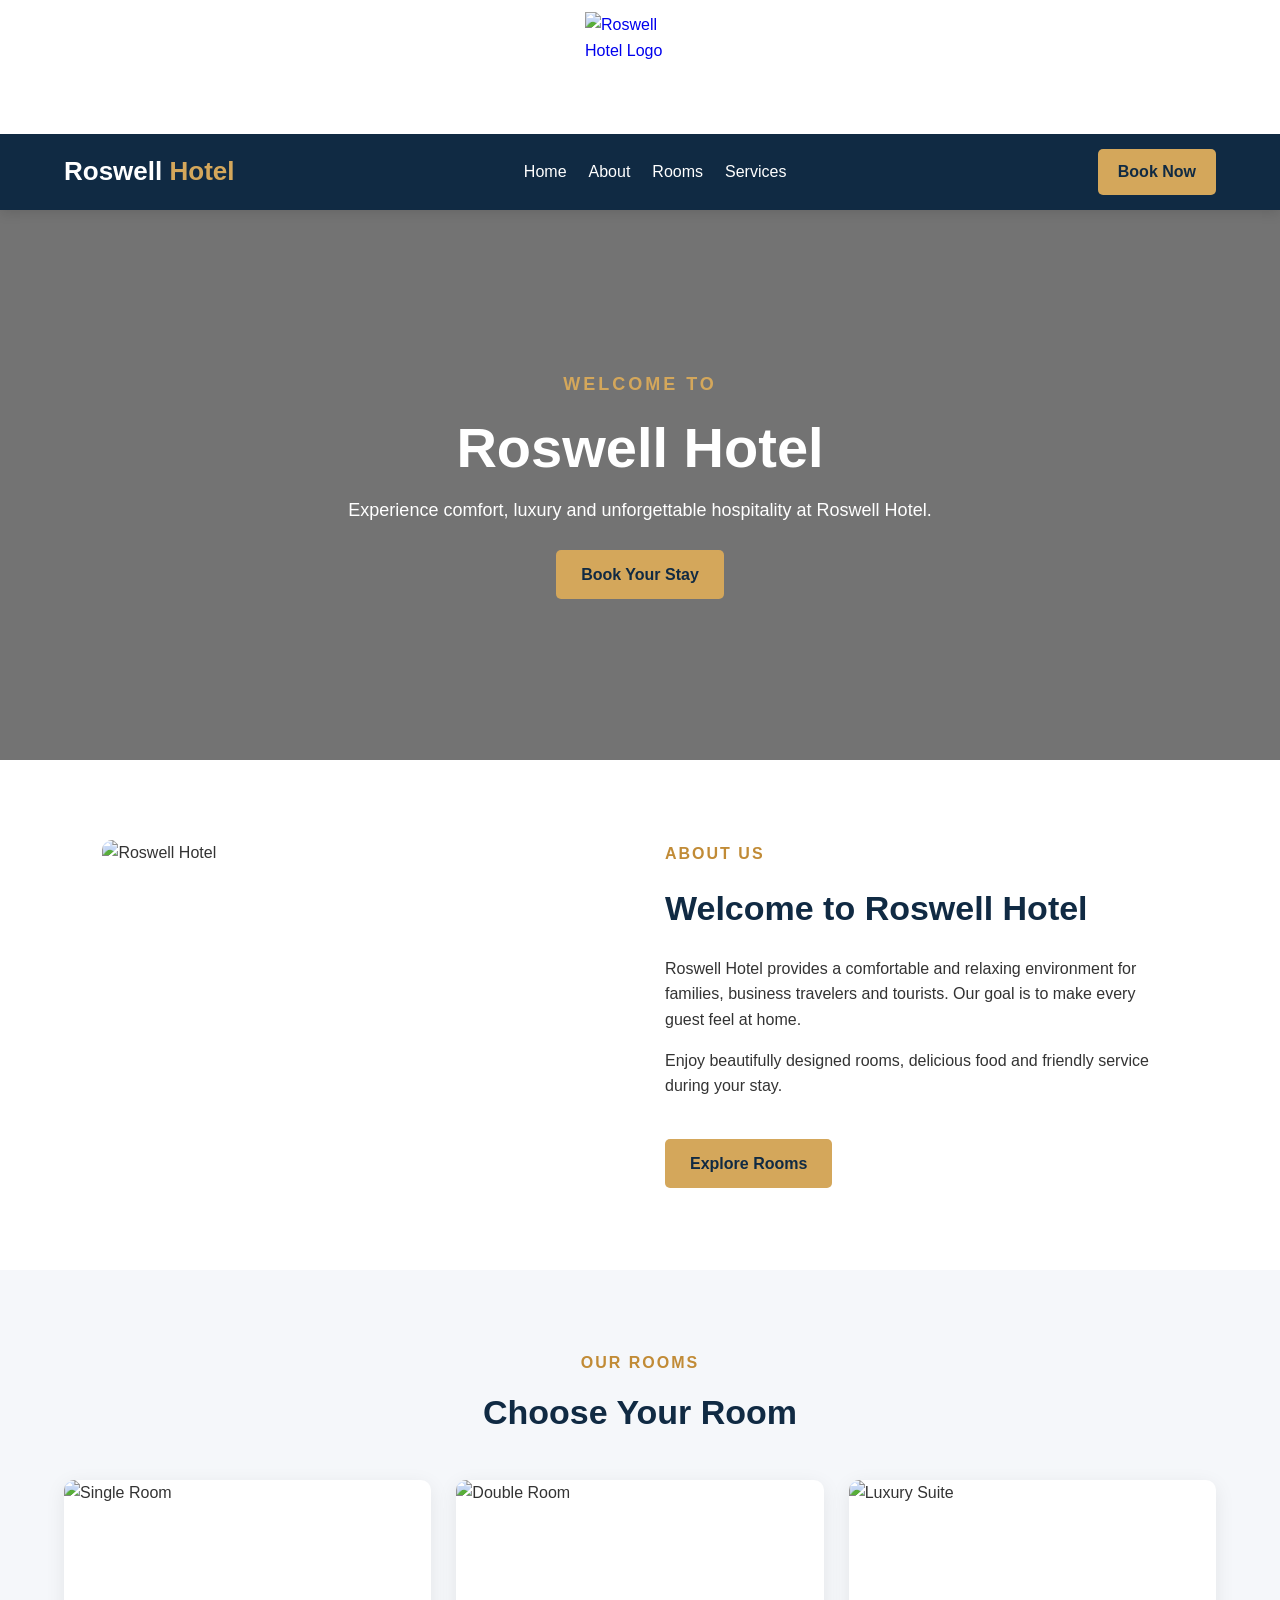
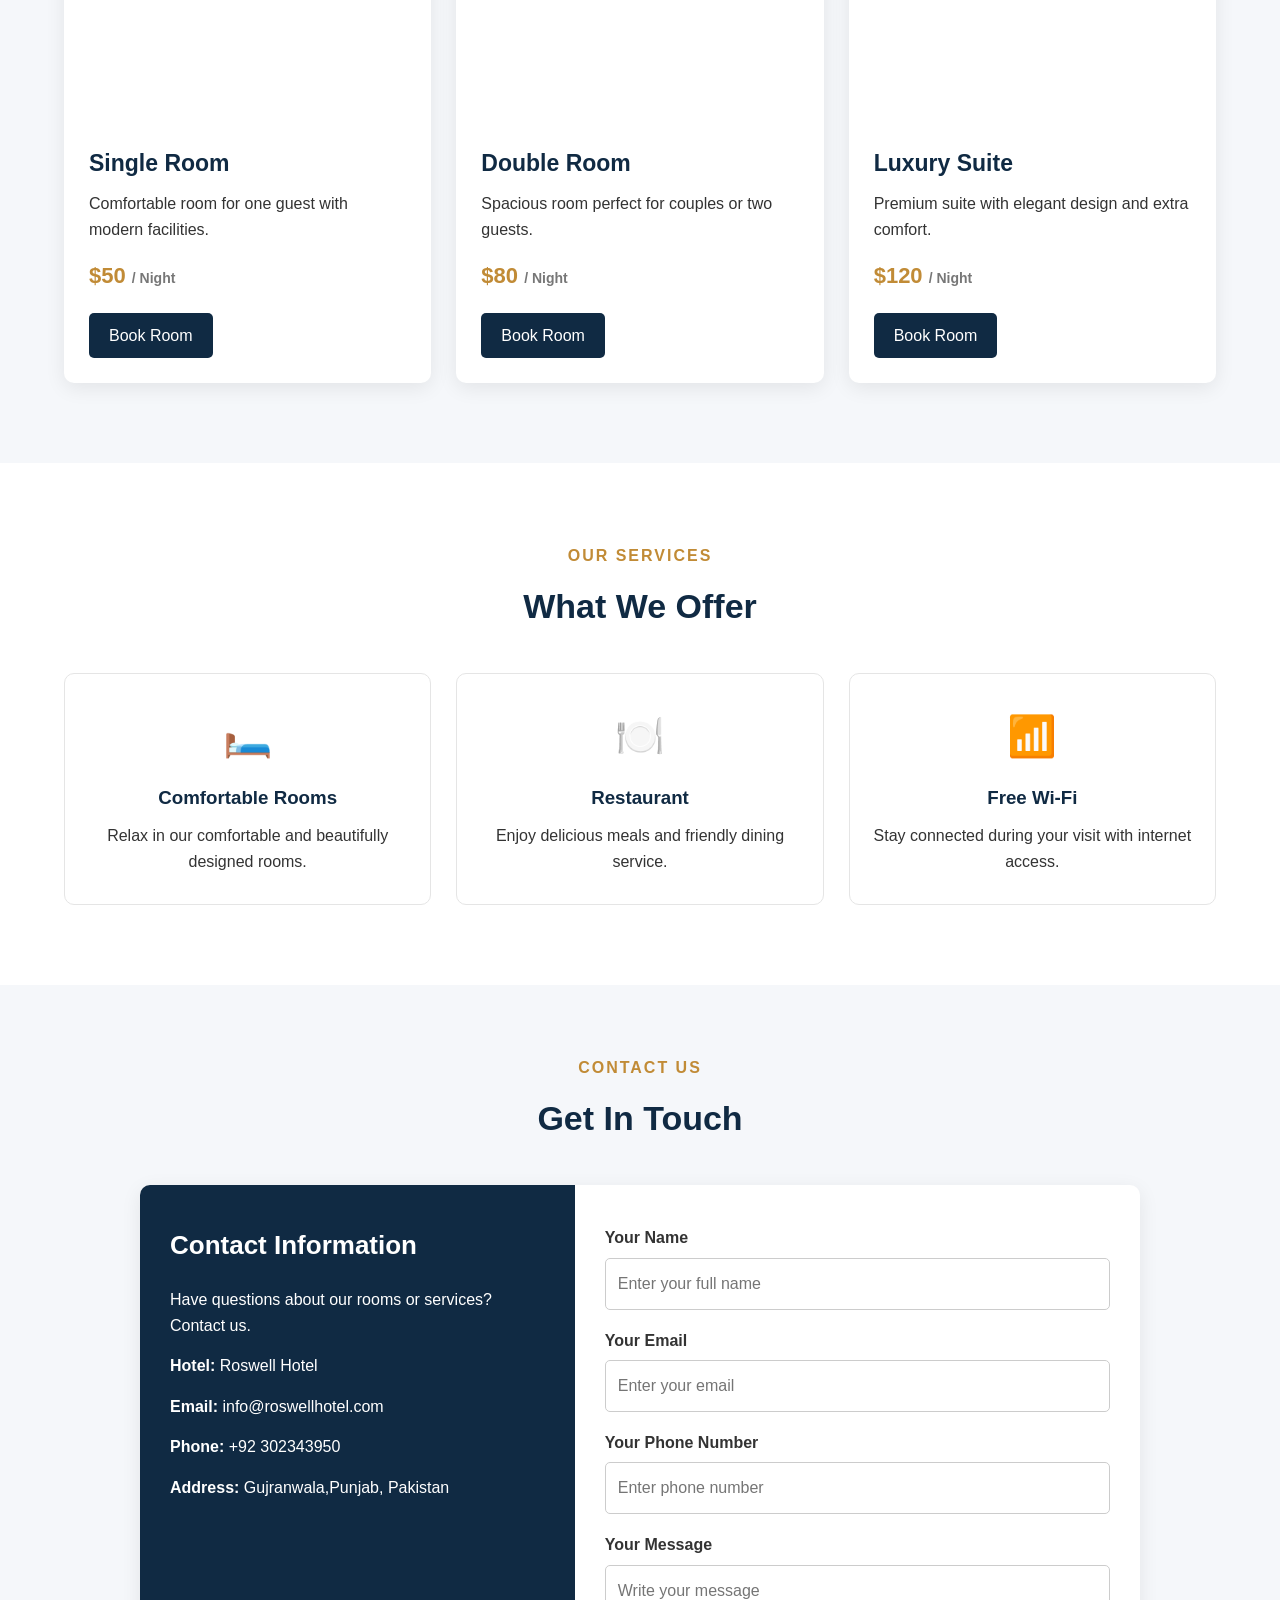
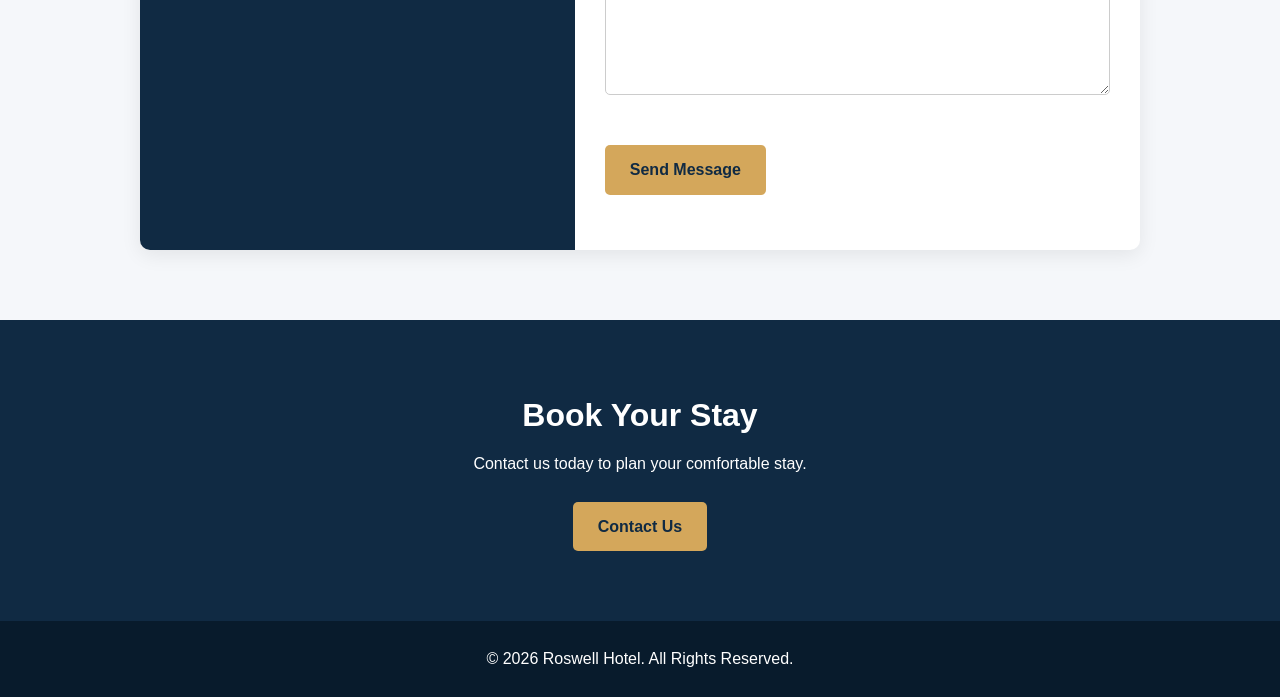
==== index.html @ 03b792e8 "Add files via upload" ====
<!DOCTYPE html>
<html lang="en">
<head>
    <meta charset="UTF-8">
    <meta name="viewport" content="width=device-width, initial-scale=1.0">
    <meta name="description" content="Welcome to Roswell Hotel. Enjoy comfort, luxury and unforgettable hospitality.">
    <title>Roswell Hotel</title>

    <style>
        * {
            margin: 0;
            padding: 0;
            box-sizing: border-box;
        }

        html {
            scroll-behavior: smooth;
            scroll-padding-top: 20px;
        }

        body {
            font-family: Arial, Helvetica, sans-serif;
            color: #333;
            line-height: 1.6;
            overflow-x: hidden;
        }

        img {
            display: block;
            max-width: 100%;
        }

        a {
            text-decoration: none;
        }

        button {
            font: inherit;
        }
        header {
            width: 100%;
            background: white;
            box-shadow: 0 3px 12px rgba(0, 0, 0, 0.12);
            position: relative;
            z-index: 1000;
        }

        .umarlogo {
            display: flex;
            justify-content: center;
            align-items: center;
            padding: 12px;
        }

        .umarlogo img {
            width: 110px;
            height: 110px;
            object-fit: contain;
        }
        .navbar {
            display: flex;
            align-items: center;
            justify-content: space-between;
            gap: 20px;
            padding: 15px 5%;
            background: #102a43;
        }

        .logo {
            color: white;
            font-size: 26px;
            font-weight: bold;
            white-space: nowrap;
        }

        .logo span {
            color: #d4a75b;
        }

        .nav-links {
            display: flex;
            align-items: center;
            justify-content: center;
            gap: 22px;
            list-style: none;
        }

        .nav-links a {
            display: block;
            color: white;
            font-size: 16px;
            transition: 0.3s;
        }

        .nav-links a:hover {
            color: #d4a75b;
        }

        .book-btn {
            display: inline-block;
            padding: 10px 20px;
            background: #d4a75b;
            color: #102a43;
            font-weight: bold;
            border-radius: 5px;
            white-space: nowrap;
        }

        .book-btn:hover {
            background: white;
        }

        /* Hamburger button */
        .menu-toggle {
            display: none;
            color: white;
            background: transparent;
            border: 2px solid white;
            border-radius: 5px;
            width: 44px;
            height: 42px;
            font-size: 25px;
            cursor: pointer;
        }
        .hero {
            min-height: 550px;
            display: flex;
            align-items: center;
            justify-content: center;
            text-align: center;
            padding: 60px 20px;
            color: white;

            background:
                linear-gradient(
                    rgba(0, 0, 0, 0.55),
                    rgba(0, 0, 0, 0.55)
                ),
                url("https://images.unsplash.com/photo-1566073771259-6a8506099945")
                center/cover no-repeat;
        }

        .hero-content {
            max-width: 750px;
        }

        .welcome {
            color: #d4a75b;
            font-weight: bold;
            font-size: 18px;
            letter-spacing: 3px;
        }

        .hero h1 {
            font-size: 56px;
            margin: 15px 0;
            line-height: 1.2;
        }

        .hero p {
            font-size: 18px;
        }

        .main-btn {
            display: inline-block;
            margin-top: 25px;
            padding: 12px 25px;
            background: #d4a75b;
            color: #102a43;
            font-weight: bold;
            border-radius: 5px;
            transition: 0.3s;
        }

        .main-btn:hover {
            background: white;
        }
        .about {
            display: flex;
            align-items: center;
            gap: 50px;
            padding: 80px 8%;
        }

        .about-image,
        .about-text {
            flex: 1;
            min-width: 0;
        }

        .about-image img {
            width: 100%;
            height: 350px;
            object-fit: cover;
            border-radius: 10px;
        }

        .section-title {
            color: #c18b36;
            font-weight: bold;
            letter-spacing: 2px;
        }

        .about-text h2,
        .heading h2 {
            color: #102a43;
            font-size: 34px;
            margin: 10px 0 20px;
        }

        .about-text p {
            margin-bottom: 15px;
        }
        .rooms {
            padding: 80px 5%;
            background: #f5f7fa;
        }

        .heading {
            text-align: center;
            margin-bottom: 40px;
        }

        .room-container {
            display: grid;
            grid-template-columns: repeat(3, minmax(0, 1fr));
            gap: 25px;
        }

        .room-card {
            background: white;
            border-radius: 10px;
            overflow: hidden;
            box-shadow: 0 5px 20px rgba(0, 0, 0, 0.08);
            transition: transform 0.3s;
        }

        .room-card:hover {
            transform: translateY(-5px);
        }

        .room-card img {
            width: 100%;
            height: 240px;
            object-fit: cover;
        }

        .room-info {
            padding: 25px;
        }

        .room-info h3 {
            color: #102a43;
            font-size: 23px;
            margin-bottom: 10px;
        }

        .room-info p {
            margin-bottom: 15px;
        }

        .room-info h4 {
            color: #c18b36;
            font-size: 22px;
            margin-bottom: 20px;
        }

        .room-info h4 span {
            color: #777;
            font-size: 14px;
        }

        .room-info a {
            display: inline-block;
            padding: 10px 20px;
            background: #102a43;
            color: white;
            border-radius: 5px;
        }

        .room-info a:hover {
            background: #d4a75b;
            color: #102a43;
        }
        .services {
            padding: 80px 5%;
            text-align: center;
        }

        .service-container {
            display: grid;
            grid-template-columns: repeat(3, minmax(0, 1fr));
            gap: 25px;
            margin-top: 35px;
        }

        .service-card {
            padding: 30px 20px;
            border: 1px solid #e5e5e5;
            border-radius: 10px;
            background: white;
        }

        .service-card .service-icon {
            font-size: 40px;
            margin-bottom: 15px;
        }

        .service-card h3 {
            color: #102a43;
            margin-bottom: 10px;
        }
        .contact {
            padding: 70px 5%;
            background: #f5f7fa;
        }

        .contact-container {
            max-width: 1000px;
            margin: 35px auto 0;
            display: grid;
            grid-template-columns: 1fr 1.3fr;
            background: white;
            border-radius: 10px;
            overflow: hidden;
            box-shadow: 0 5px 20px rgba(0, 0, 0, 0.08);
        }

        .contact-info {
            padding: 40px 30px;
            background: #102a43;
            color: white;
        }

        .contact-info h3 {
            font-size: 26px;
            margin-bottom: 20px;
        }

        .contact-info p {
            margin-bottom: 15px;
            overflow-wrap: anywhere;
        }

        .contact-form {
            padding: 40px 30px;
        }

        .form-group {
            margin-bottom: 18px;
        }

        .form-group label {
            display: block;
            font-weight: bold;
            margin-bottom: 7px;
        }

        .form-group input,
        .form-group textarea {
            width: 100%;
            padding: 12px;
            border: 1px solid #ccc;
            border-radius: 5px;
            font: inherit;
        }

        .form-group textarea {
            min-height: 130px;
            resize: vertical;
        }

        .form-group input:focus,
        .form-group textarea:focus {
            outline: 2px solid #d4a75b;
            border-color: #d4a75b;
        }

        .submit-btn {
            border: none;
            cursor: pointer;
            font-size: 16px;
        }

        .error {
            display: block;
            color: #c62828;
            font-size: 14px;
            margin-top: 4px;
        }

        .form-message {
            margin-top: 15px;
            font-weight: bold;
        }
        .booking {
            padding: 70px 20px;
            text-align: center;
            background: #102a43;
            color: white;
        }

        .booking h2 {
            font-size: 32px;
            margin-bottom: 10px;
        }
        footer {
            padding: 25px 15px;
            text-align: center;
            background: #081b2c;
            color: white;
        }
        @media (max-width: 1000px) {
            .navbar {
                padding: 15px 3%;
                gap: 12px;
            }

            .logo {
                font-size: 22px;
            }

            .nav-links {
                gap: 12px;
            }

            .nav-links a {
                font-size: 14px;
            }

            .book-btn {
                padding: 9px 12px;
                font-size: 14px;
            }

            .about {
                padding: 60px 5%;
                gap: 30px;
            }

            .room-container {
                grid-template-columns: repeat(2, minmax(0, 1fr));
            }

            .service-container {
                grid-template-columns: repeat(2, minmax(0, 1fr));
            }
        }
        @media (max-width: 768px) {
            /* Navbar layout */
            .navbar {
                flex-wrap: wrap;
                padding: 12px 5%;
            }

            .logo {
                font-size: 22px;
            }

            /* Show hamburger */
            .menu-toggle {
                display: block;
                margin-left: auto;
            }

            /* Hide menu initially */
            .nav-links {
                display: none;
                flex-direction: column;
                align-items: stretch;
                gap: 0;
                width: 100%;
                margin-top: 12px;
            }

            /* Show menu after clicking */
            .nav-links.active {
                display: flex;
            }

            .nav-links li {
                width: 100%;
                text-align: center;
                border-top: 1px solid rgba(255,255,255,0.15);
            }

            .nav-links a {
                display: block;
                padding: 13px;
                font-size: 16px;
            }

            .nav-links a:hover {
                background: #1b405c;
            }

            /* Mobile booking button */
            .book-btn {
                display: none;
            }

            /* Hero */
            .hero {
                min-height: 420px;
                padding: 45px 20px;
            }

            .hero h1 {
                font-size: 38px;
            }

            .hero p {
                font-size: 16px;
            }

            /* About */
            .about {
                flex-direction: column;
                padding: 50px 6%;
                gap: 30px;
            }

            .about-image,
            .about-text {
                width: 100%;
            }

            .about-image img {
                height: 280px;
            }

            .about-text h2,
            .heading h2 {
                font-size: 28px;
            }

            /* Rooms */
            .rooms {
                padding: 50px 6%;
            }

            .room-container {
                grid-template-columns: 1fr;
            }

            .room-card img {
                height: 240px;
            }

            /* Services */
            .services {
                padding: 50px 6%;
            }

            .service-container {
                grid-template-columns: 1fr;
            }

            /* Contact */
            .contact {
                padding: 50px 6%;
            }

            .contact-container {
                grid-template-columns: 1fr;
            }

            .contact-info,
            .contact-form {
                padding: 30px 22px;
            }

            .booking h2 {
                font-size: 28px;
            }
        }
        @media (max-width: 400px) {
            .umarlogo img {
                width: 85px;
                height: 85px;
            }

            .navbar {
                padding: 10px 4%;
            }

            .logo {
                font-size: 19px;
            }

            .menu-toggle {
                width: 40px;
                height: 38px;
                font-size: 23px;
            }

            .hero h1 {
                font-size: 30px;
            }

            .welcome {
                font-size: 14px;
            }

            .about-text h2,
            .heading h2 {
                font-size: 25px;
            }

            .room-info {
                padding: 20px;
            }
        }
    </style>
</head>

<body>
    <header>

        <!-- Hotel Logo -->
        <div class="umarlogo">
            <a href="#home">
                <img src="images/pic1.jpg"
                     alt="Roswell Hotel Logo">
            </a>
        </div>

        <!-- Navigation Bar -->
        <nav class="navbar">

            <div class="logo">
                Roswell <span>Hotel</span>
            </div>

            <!-- Hamburger Button -->
            <button
                class="menu-toggle"
                id="menuToggle"
                type="button"
                aria-label="Open navigation menu"
                aria-expanded="false"
                aria-controls="navLinks">
                ☰
            </button>

            <!-- Navigation Links -->
            <ul class="nav-links" id="navLinks">

                <li><a href="#home">Home</a></li>

                <li><a href="#about">About</a></li>

                <li><a href="#rooms">Rooms</a></li>

                <li><a href="file:///C:/xampp/htdocs/business-website/services.html">Services</a></li>

                <li><a href="file:///C:/xampp/htdocs/business-website/contact.html"></a></li>

            </ul>

            <!-- Desktop Booking Button -->
            <a href="file:///C:/xampp/htdocs/business-website/services.html" class="book-btn">
                Book Now
            </a>

        </nav>

    </header>
    <section class="hero" id="home">

        <div class="hero-content">

            <p class="welcome">WELCOME TO</p>

            <h1>Roswell Hotel</h1>

            <p>
                Experience comfort, luxury and unforgettable
                hospitality at Roswell Hotel.
            </p>

            <a href="file:///C:/xampp/htdocs/business-website/contact.html" class="main-btn">
                Book Your Stay
            </a>

        </div>

    </section>
    <section class="about" id="about">

        <div class="about-image">

            <img
                src="https://images.unsplash.com/photo-1566073771259-6a8506099945"
                alt="Roswell Hotel">

        </div>

        <div class="about-text">

            <p class="section-title">ABOUT US</p>

            <h2>Welcome to Roswell Hotel</h2>

            <p>
                Roswell Hotel provides a comfortable and relaxing
                environment for families, business travelers
                and tourists. Our goal is to make every guest
                feel at home.
            </p>

            <p>
                Enjoy beautifully designed rooms, delicious food
                and friendly service during your stay.
            </p>

            <a href="#rooms" class="main-btn">
                Explore Rooms
            </a>

        </div>

    </section>
    <section class="rooms" id="rooms">

        <div class="heading">

            <p class="section-title">OUR ROOMS</p>

            <h2>Choose Your Room</h2>

        </div>

        <div class="room-container">

            <!-- Single Room -->
            <div class="room-card">

                <img
                    src="https://images.unsplash.com/photo-1611892440504-42a792e24d32"
                    alt="Single Room">

                <div class="room-info">

                    <h3>Single Room</h3>

                    <p>
                        Comfortable room for one guest
                        with modern facilities.
                    </p>

                    <h4>
                        $50 <span>/ Night</span>
                    </h4>

                    <a href="#contact">
                        Book Room
                    </a>

                </div>

            </div>

            <!-- Double Room -->
            <div class="room-card">

                <img
                    src="https://images.unsplash.com/photo-1582719478250-c89cae4dc85b"
                    alt="Double Room">

                <div class="room-info">

                    <h3>Double Room</h3>

                    <p>
                        Spacious room perfect for couples
                        or two guests.
                    </p>

                    <h4>
                        $80 <span>/ Night</span>
                    </h4>

                    <a href="#contact">
                        Book Room
                    </a>

                </div>

            </div>

            <!-- Luxury Suite -->
            <div class="room-card">

                <img
                    src="https://images.unsplash.com/photo-1600607687939-ce8a6c25118c"
                    alt="Luxury Suite">

                <div class="room-info">

                    <h3>Luxury Suite</h3>

                    <p>
                        Premium suite with elegant design
                        and extra comfort.
                    </p>

                    <h4>
                        $120 <span>/ Night</span>
                    </h4>

                    <a href="#contact">
                        Book Room
                    </a>

                </div>

            </div>

        </div>

    </section>
    <section class="services" id="services">

        <div class="heading">

            <p class="section-title">OUR SERVICES</p>

            <h2>What We Offer</h2>

        </div>

        <div class="service-container">

            <div class="service-card">
                <div class="service-icon">🛏️</div>
                <h3>Comfortable Rooms</h3>
                <p>
                    Relax in our comfortable and
                    beautifully designed rooms.
                </p>
            </div>

            <div class="service-card">
                <div class="service-icon">🍽️</div>
                <h3>Restaurant</h3>
                <p>
                    Enjoy delicious meals and
                    friendly dining service.
                </p>
            </div>

            <div class="service-card">
                <div class="service-icon">📶</div>
                <h3>Free Wi-Fi</h3>
                <p>
                    Stay connected during your
                    visit with internet access.
                </p>
            </div>

        </div>

    </section>
    <section class="contact" id="contact">

        <div class="heading">

            <p class="section-title">CONTACT US</p>

            <h2>Get In Touch</h2>

        </div>

        <div class="contact-container">

            <!-- Contact Information -->
            <div class="contact-info">

                <h3>Contact Information</h3>

                <p>
                    Have questions about our rooms
                    or services? Contact us.
                </p>

                <p>
                    <strong>Hotel:</strong>
                    Roswell Hotel
                </p>

                <p>
                    <strong>Email:</strong>
                    info@roswellhotel.com
                </p>

                <p>
                    <strong>Phone:</strong>
                    +92 302343950
                </p>

                <p>
                    <strong>Address:</strong>
                    Gujranwala,Punjab, Pakistan
                </p>

            </div>

            <!-- Contact Form -->
            <form class="contact-form"
                  id="myForm"
                  action="contact.php"
                  method="POST">

                <div class="form-group">

                    <label for="name">Your Name</label>

                    <input
                        type="text"
                        id="name"
                        name="name"
                        placeholder="Enter your full name"
                        required
                        minlength="3">

                    <span class="error" id="nameError"></span>

                </div>

                <div class="form-group">

                    <label for="email">Your Email</label>

                    <input
                        type="email"
                        id="email"
                        name="email"
                        placeholder="Enter your email"
                        required>

                    <span class="error" id="emailError"></span>

                </div>

                <div class="form-group">

                    <label for="phone">Your Phone Number</label>

                    <input
                        type="tel"
                        id="phone"
                        name="phone"
                        placeholder="Enter phone number"
                        required
                        pattern="[0-9]{10,15}"
                        title="Enter 10 to 15 digits">

                    <span class="error" id="phoneError"></span>

                </div>

                <div class="form-group">

                    <label for="message">Your Message</label>

                    <textarea
                        id="message"
                        name="message"
                        placeholder="Write your message"
                        required></textarea>

                    <span class="error" id="messageError"></span>

                </div>

                <button
                    type="submit"
                    class="main-btn submit-btn">
                    Send Message
                </button>

                <p class="form-message"
                   id="formMessage"
                   aria-live="polite"></p>

            </form>

        </div>

    </section>
    <section class="booking">

        <h2>Book Your Stay</h2>

        <p>
            Contact us today to plan your comfortable stay.
        </p>

        <a href="#contact" class="main-btn">
            Contact Us
        </a>

    </section>
    <footer>

        <p>
            &copy; 2026 Roswell Hotel.
            All Rights Reserved.
        </p>

    </footer>
    <script>

        /* MOBILE NAVIGATION */

        const menuToggle =
            document.getElementById("menuToggle");

        const navLinks =
            document.getElementById("navLinks");

        // Open and close hamburger menu
        menuToggle.addEventListener("click", function () {

            const isOpen =
                navLinks.classList.toggle("active");

            menuToggle.setAttribute(
                "aria-expanded",
                String(isOpen)
            );

            menuToggle.setAttribute(
                "aria-label",
                isOpen
                    ? "Close navigation menu"
                    : "Open navigation menu"
            );

            menuToggle.textContent =
                isOpen ? "✕" : "☰";

        });

        // Close menu after clicking a navigation link
        navLinks.querySelectorAll("a").forEach(function (link) {

            link.addEventListener("click", function () {

                navLinks.classList.remove("active");

                menuToggle.setAttribute(
                    "aria-expanded",
                    "false"
                );

                menuToggle.setAttribute(
                    "aria-label",
                    "Open navigation menu"
                );

                menuToggle.textContent = "☰";

            });

        });

        // Reset mobile menu when switching to laptop layout
        window.addEventListener("resize", function () {

            if (window.innerWidth > 768) {

                navLinks.classList.remove("active");

                menuToggle.setAttribute(
                    "aria-expanded",
                    "false"
                );

                menuToggle.textContent = "☰";

            }

        });


        /* CONTACT FORM VALIDATION */

        const myForm =
            document.getElementById("myForm");

        if (myForm) {

            myForm.addEventListener("submit", function (event) {

                let isValid = true;

                const name =
                    document.getElementById("name").value.trim();

                const email =
                    document.getElementById("email").value.trim();

                const phone =
                    document.getElementById("phone").value.trim();

                const message =
                    document.getElementById("message").value.trim();

                // Clear previous errors
                document.querySelectorAll(".error").forEach(
                    function (error) {
                        error.textContent = "";
                    }
                );

                document.getElementById("formMessage").textContent = "";

                // Name validation
                if (name.length < 3) {

                    document.getElementById("nameError").textContent =
                        "Name must be at least 3 characters.";

                    isValid = false;

                }

                // Email validation
                const emailRegex =
                    /^[^\s@]+@[^\s@]+\.[^\s@]+$/;

                if (!emailRegex.test(email)) {

                    document.getElementById("emailError").textContent =
                        "Please enter a valid email address.";

                    isValid = false;

                }

                // Phone validation
                const phoneRegex = /^[0-9]{10,15}$/;

                if (!phoneRegex.test(phone)) {

                    document.getElementById("phoneError").textContent =
                        "Enter a phone number with 10-15 digits.";

                    isValid = false;

                }

                // Message validation
                if (message.length === 0) {

                    document.getElementById("messageError").textContent =
                        "Please enter your message.";

                    isValid = false;

                }

                // Stop submission if invalid
                if (!isValid) {

                    event.preventDefault();

                }

            });

        }

    </script>

</body>
</html>
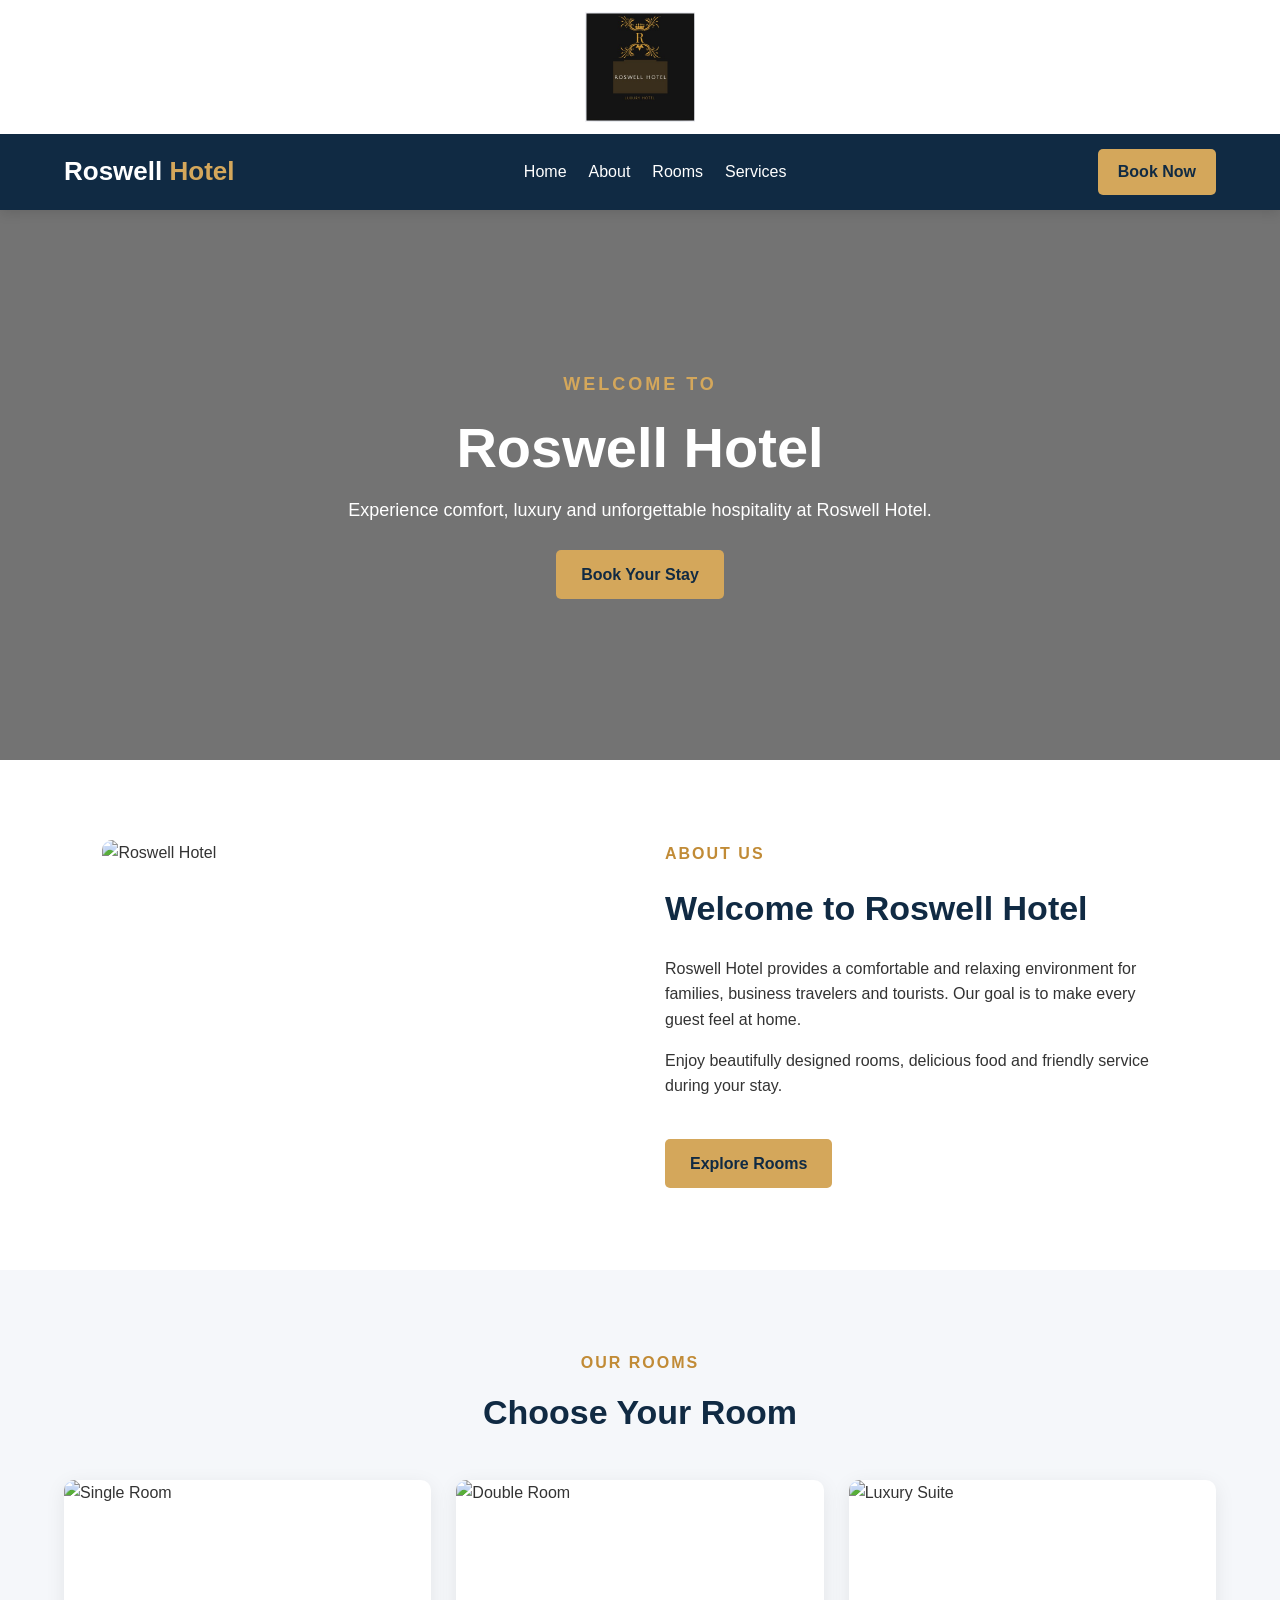
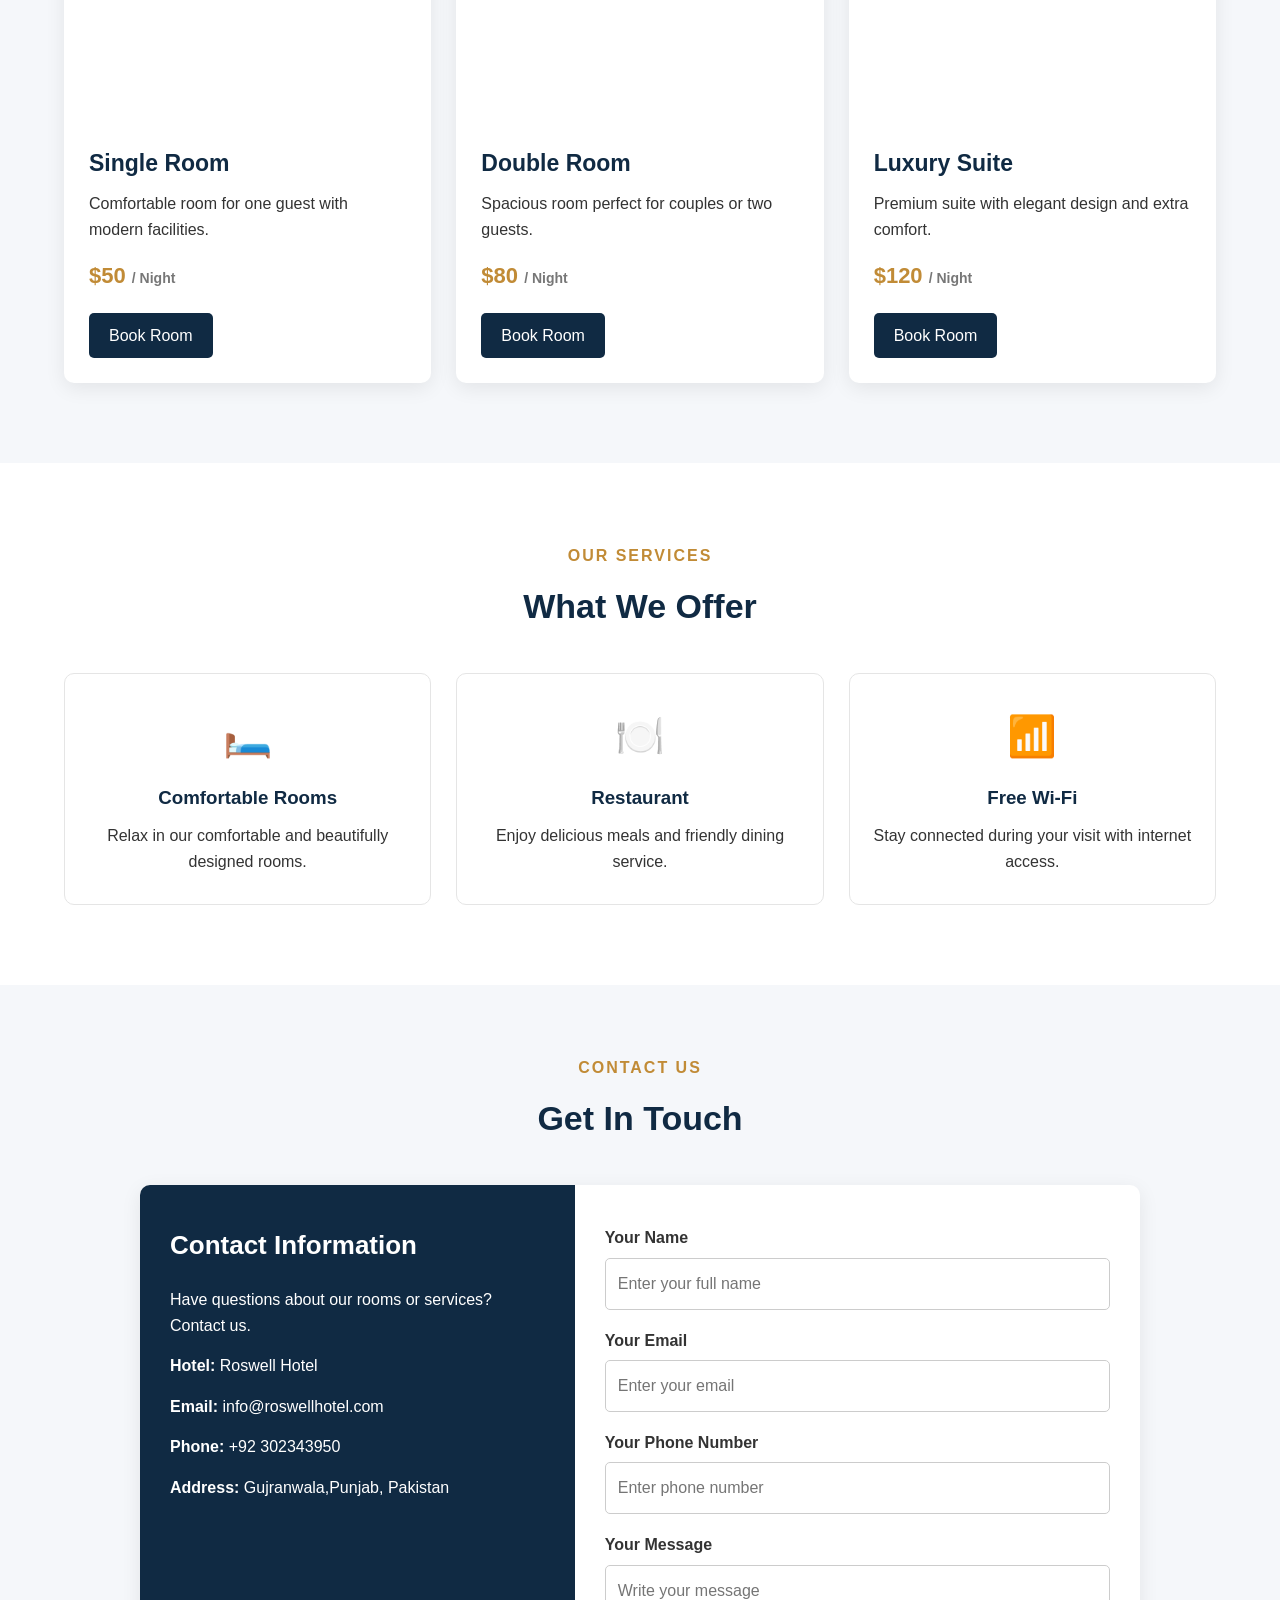
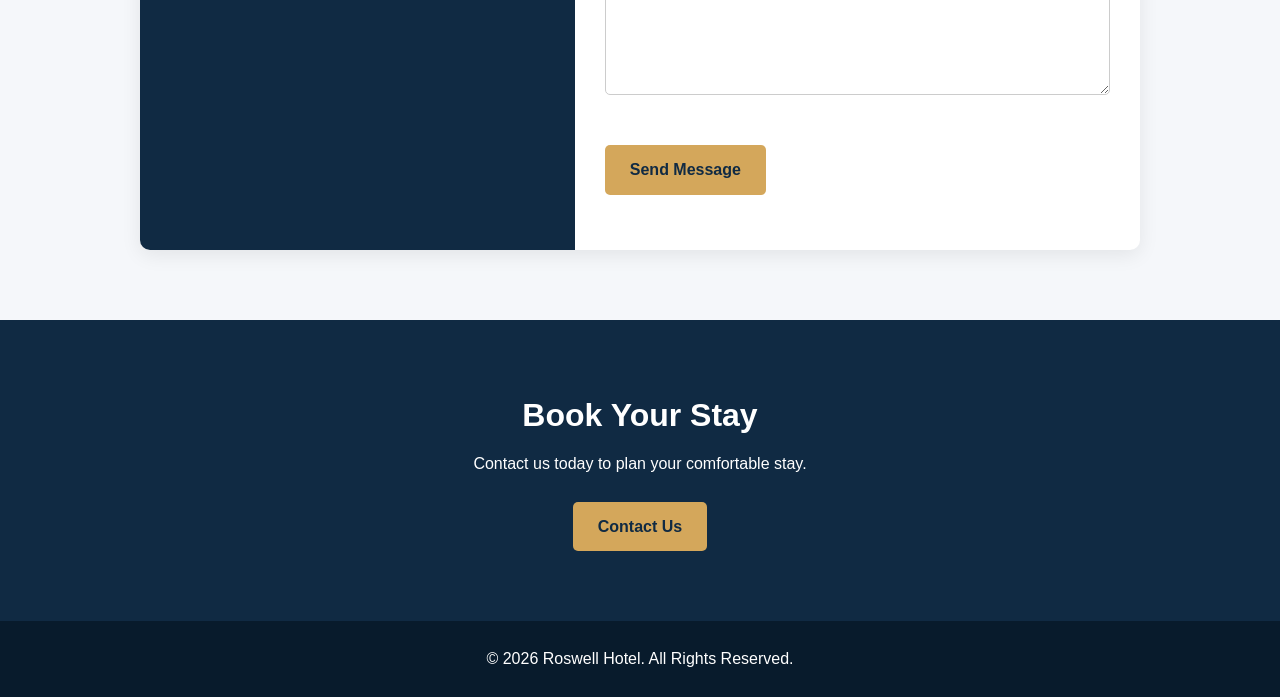
==== commit 52f7469a: "Update print statement from 'Hello' to 'Goodbye'" ====
--- a/index.html
+++ b/index.html
@@ -652,14 +652,14 @@
 
                 <li><a href="#rooms">Rooms</a></li>
 
-                <li><a href="file:///C:/xampp/htdocs/business-website/services.html">Services</a></li>
-
-                <li><a href="file:///C:/xampp/htdocs/business-website/contact.html"></a></li>
+                <li><a href="services.html">Services</a></li>
+
+                <li><a href="contact.html"></a></li>
 
             </ul>
 
             <!-- Desktop Booking Button -->
-            <a href="file:///C:/xampp/htdocs/business-website/services.html" class="book-btn">
+            <a href="services.html" class="book-btn">
                 Book Now
             </a>
 
@@ -679,7 +679,7 @@
                 hospitality at Roswell Hotel.
             </p>
 
-            <a href="file:///C:/xampp/htdocs/business-website/contact.html" class="main-btn">
+            <a href="contact.html" class="main-btn">
                 Book Your Stay
             </a>
 
@@ -1176,4 +1176,4 @@
     </script>
 
 </body>
-</html>+</html>
